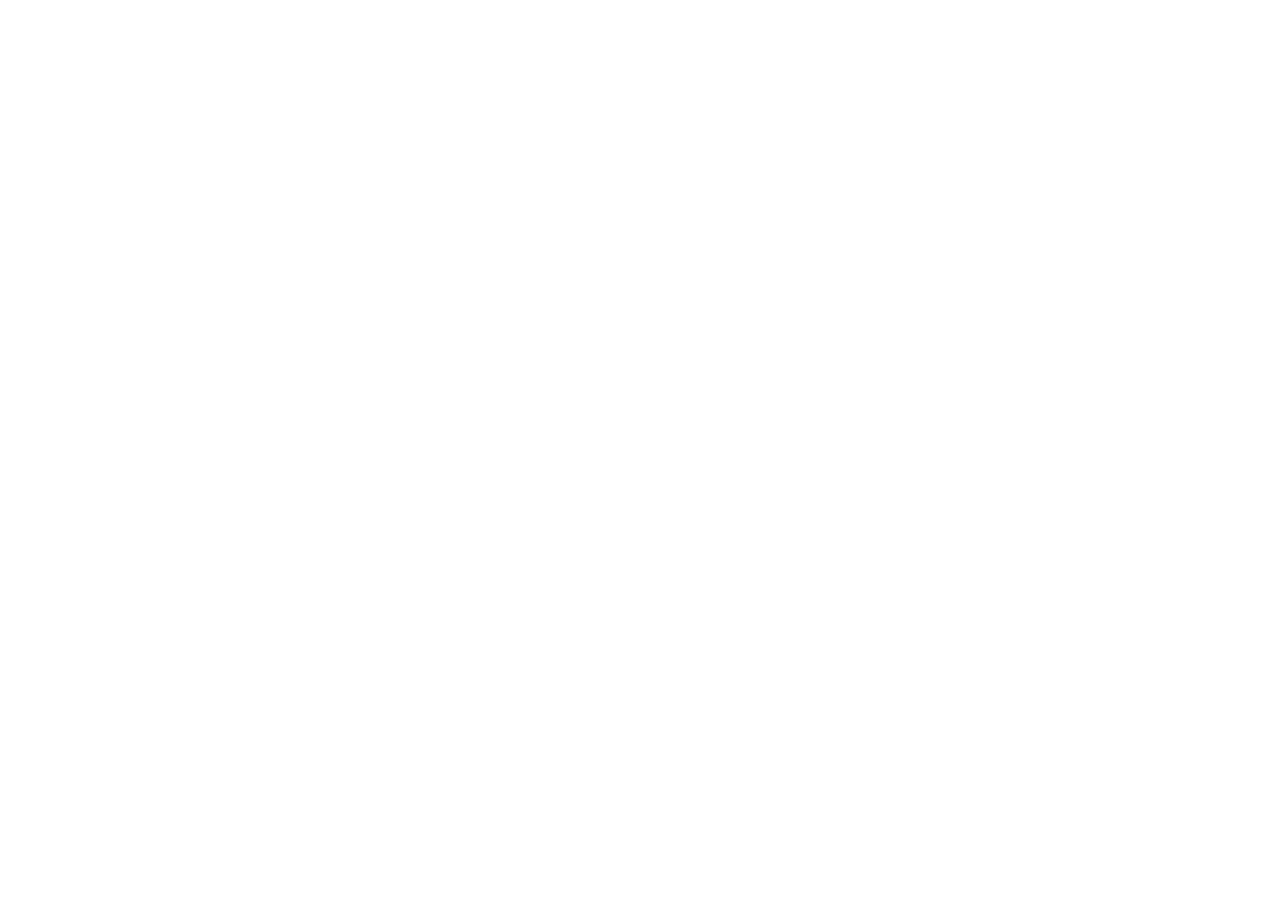
==== portfolio.html @ e64929a6 "added portfolio page" ====
<!DOCTYPE html>
<html lang="en">
<head>
    <meta charset="UTF-8">
    <meta name="viewport" content="width=device-width, initial-scale=1.0">
    <title>Portfolio</title>
</head>
<body>
    
</body>
</html>
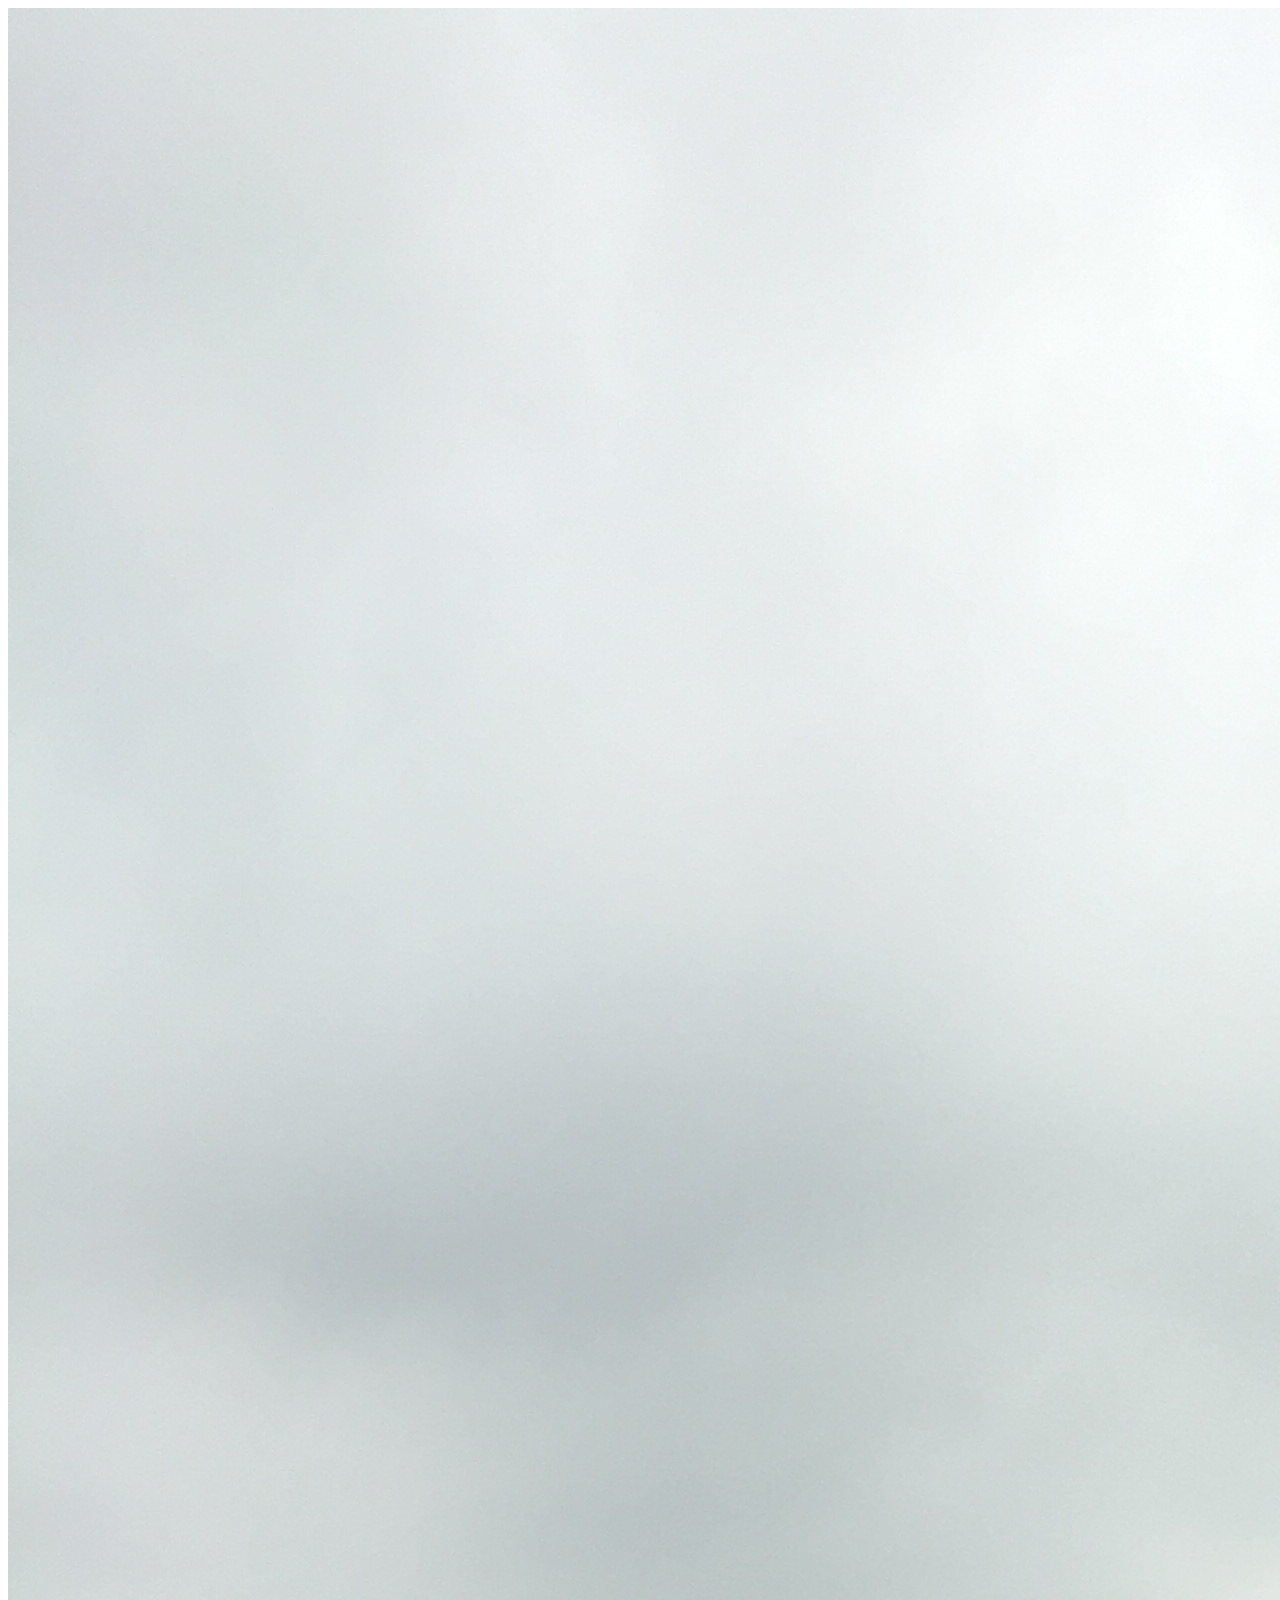
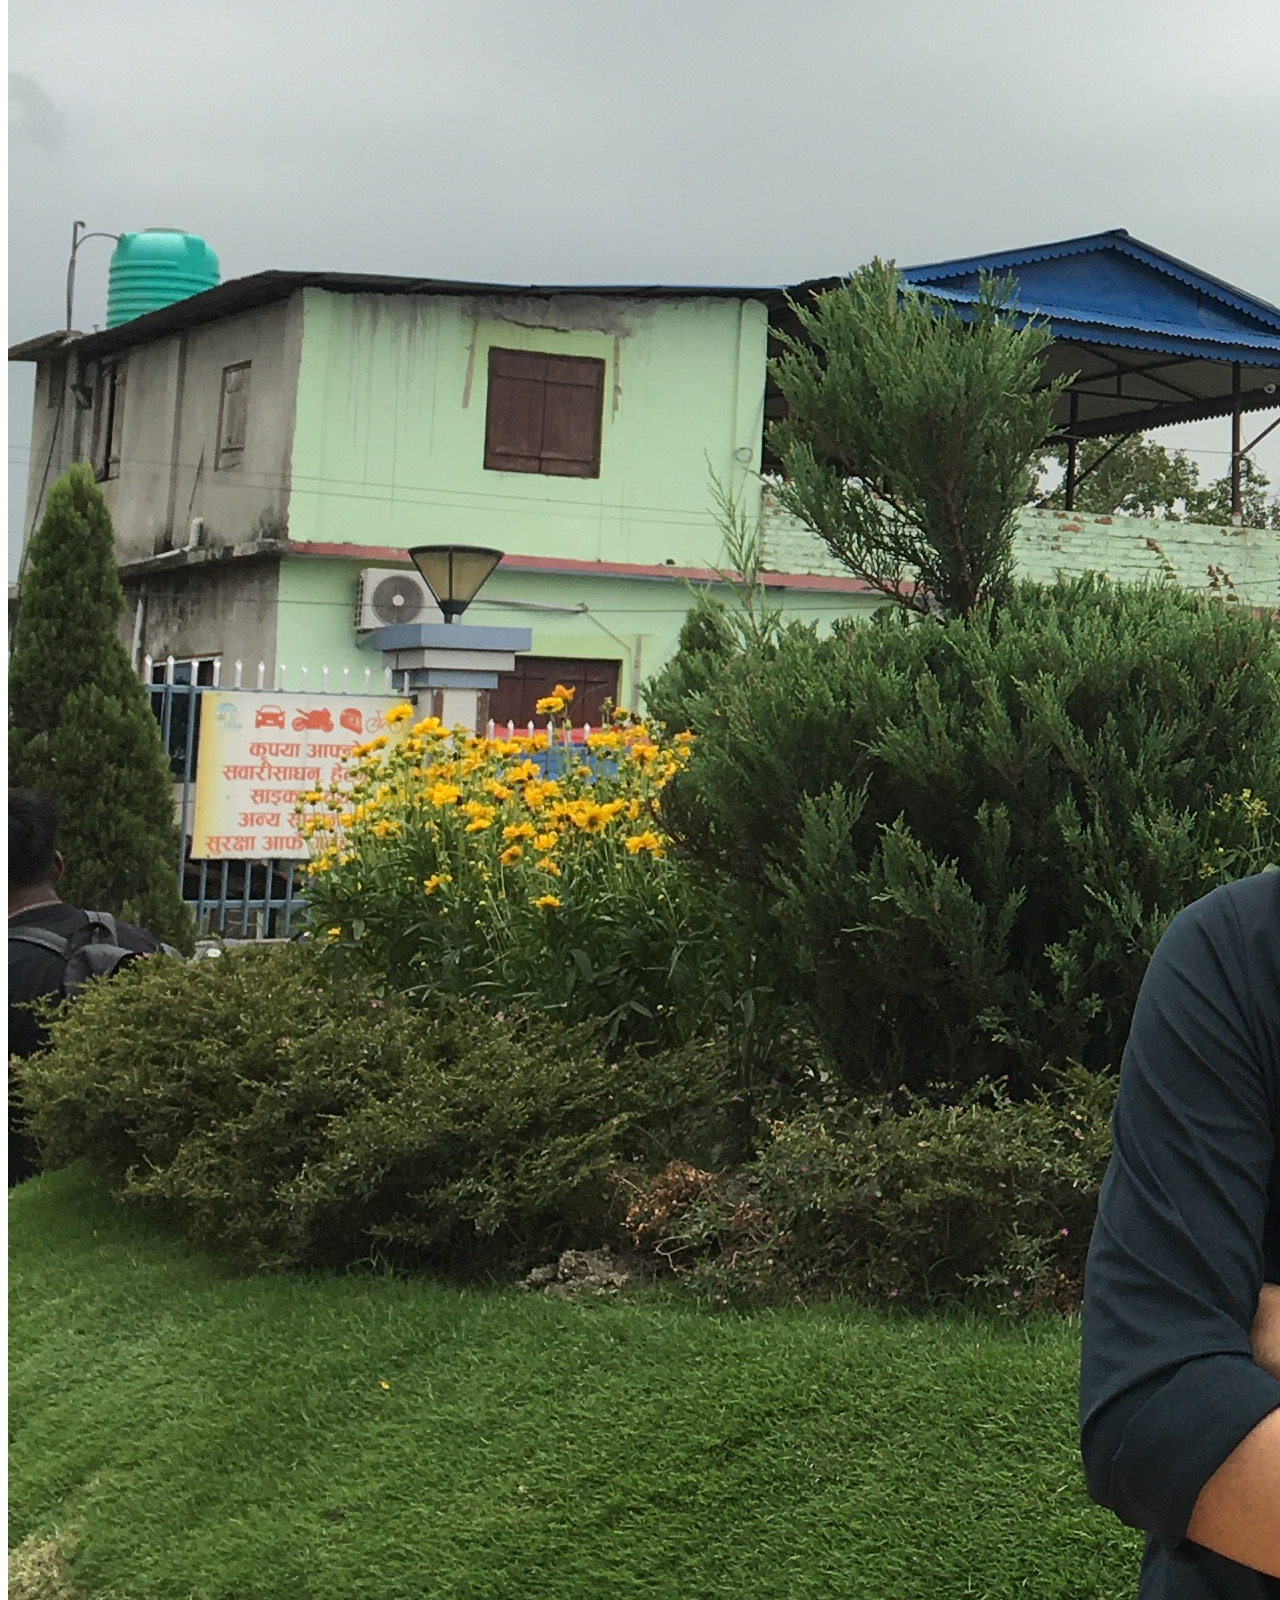
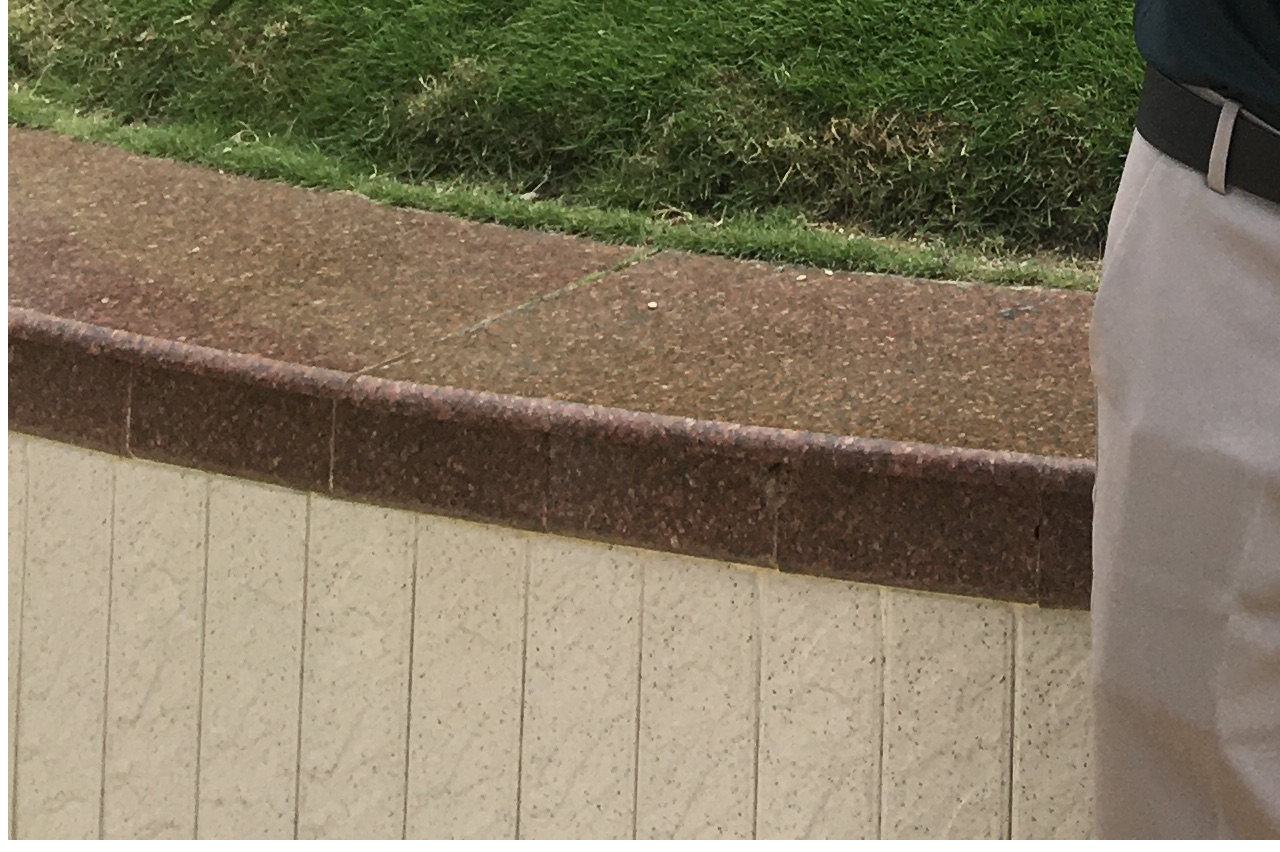
==== commit 7da77891: "added my image" ====
--- a/portfolio.html
+++ b/portfolio.html
@@ -1,11 +1,15 @@
 <!DOCTYPE html>
 <html lang="en">
+
 <head>
     <meta charset="UTF-8">
     <meta name="viewport" content="width=device-width, initial-scale=1.0">
     <title>Portfolio</title>
 </head>
+
 <body>
-    
+        <div class="profile-container">
+            <img src="image/Prashant.JPG" alt="">
+        </div>
 </body>
 </html>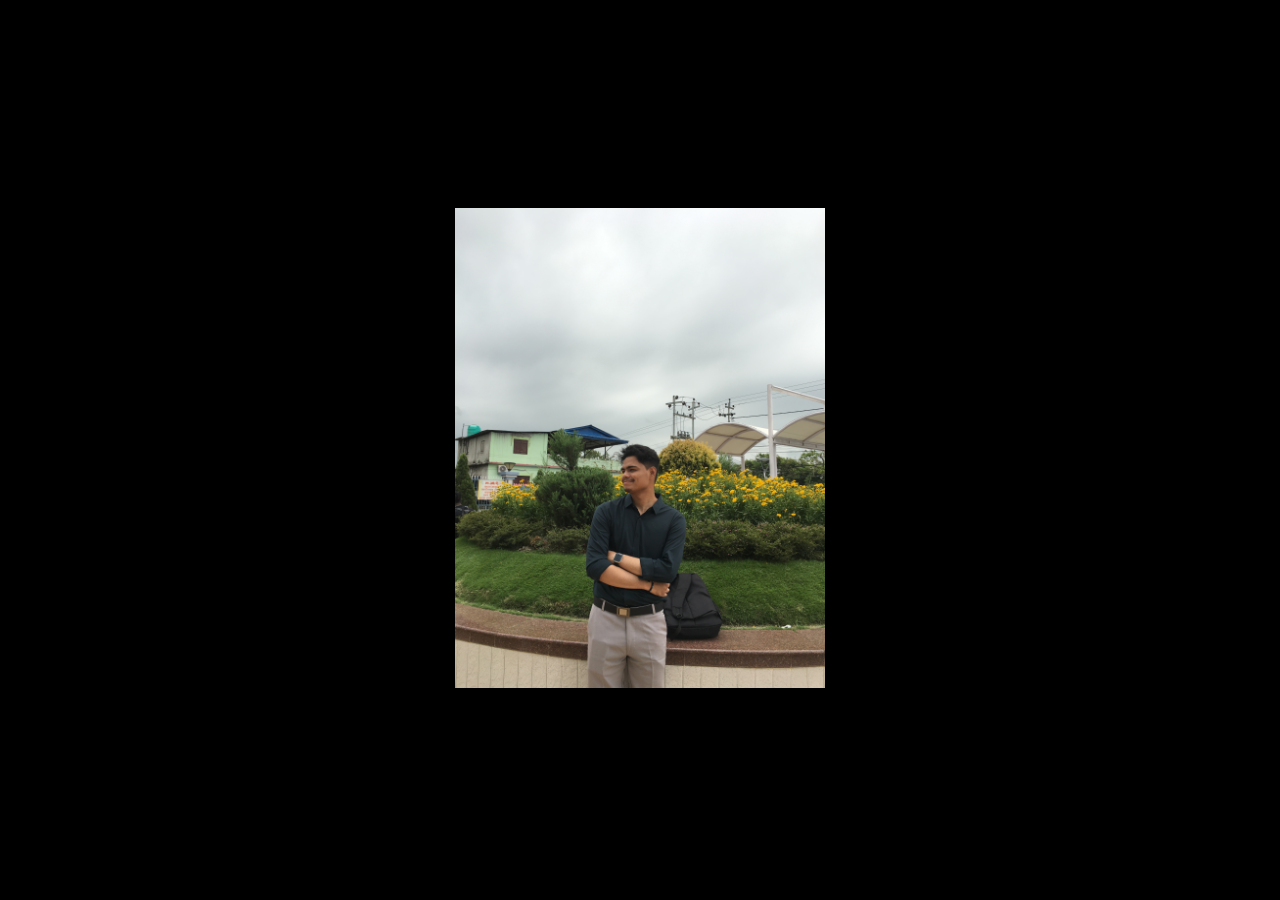
==== commit b9cdc323: "updated image size" ====
--- a/portfolio.html
+++ b/portfolio.html
@@ -5,11 +5,12 @@
     <meta charset="UTF-8">
     <meta name="viewport" content="width=device-width, initial-scale=1.0">
     <title>Portfolio</title>
+    <link rel="stylesheet" href="styles.css">
 </head>
 
 <body>
         <div class="profile-container">
-            <img src="image/Prashant.JPG" alt="">
+            <img class="profile" src="image/Prashant.JPG" alt="">
         </div>
 </body>
 </html>--- a/styles.css
+++ b/styles.css
@@ -0,0 +1,60 @@
+body, html {
+    margin: 0;
+    padding: 0;
+    height: 100%;
+    display: flex;
+    justify-content: center;
+    align-items: center;
+    background-color: #000000;
+}
+
+.intro-animation {
+    text-align: center;
+    opacity: 0;
+    transform: translateY(50px);
+    animation: fadeInUp 2s ease-in-out forwards;
+}
+
+@keyframes fadeInUp {
+    0% {
+        opacity: 0;
+        transform: translateY(50px);
+    }
+    100% {
+        opacity: 1;
+        transform: translateY(0);
+    }
+}
+
+.title {
+    font-size: 5rem;
+    color: #ffffff;
+}
+
+.subtitle {
+    font-size: 1.5rem;
+    color: #ffffff;
+    margin-bottom: 20px; /* Adjust this value as needed */
+}
+
+.portfolio-button {
+    background-color: transparent;
+    color: white;
+    border: 2px solid white;
+    padding: 10px 20px;
+    font-size: 16px;
+    cursor: pointer;
+    transition: all 0.3s ease-in-out;
+    margin-top: 20px; /* Adjust the margin-top if you want */
+}
+
+
+.portfolio-button:hover {
+    background-color: white;
+    color: black;
+}
+
+.profile {
+    height: 480px;
+    width: 370px;
+}